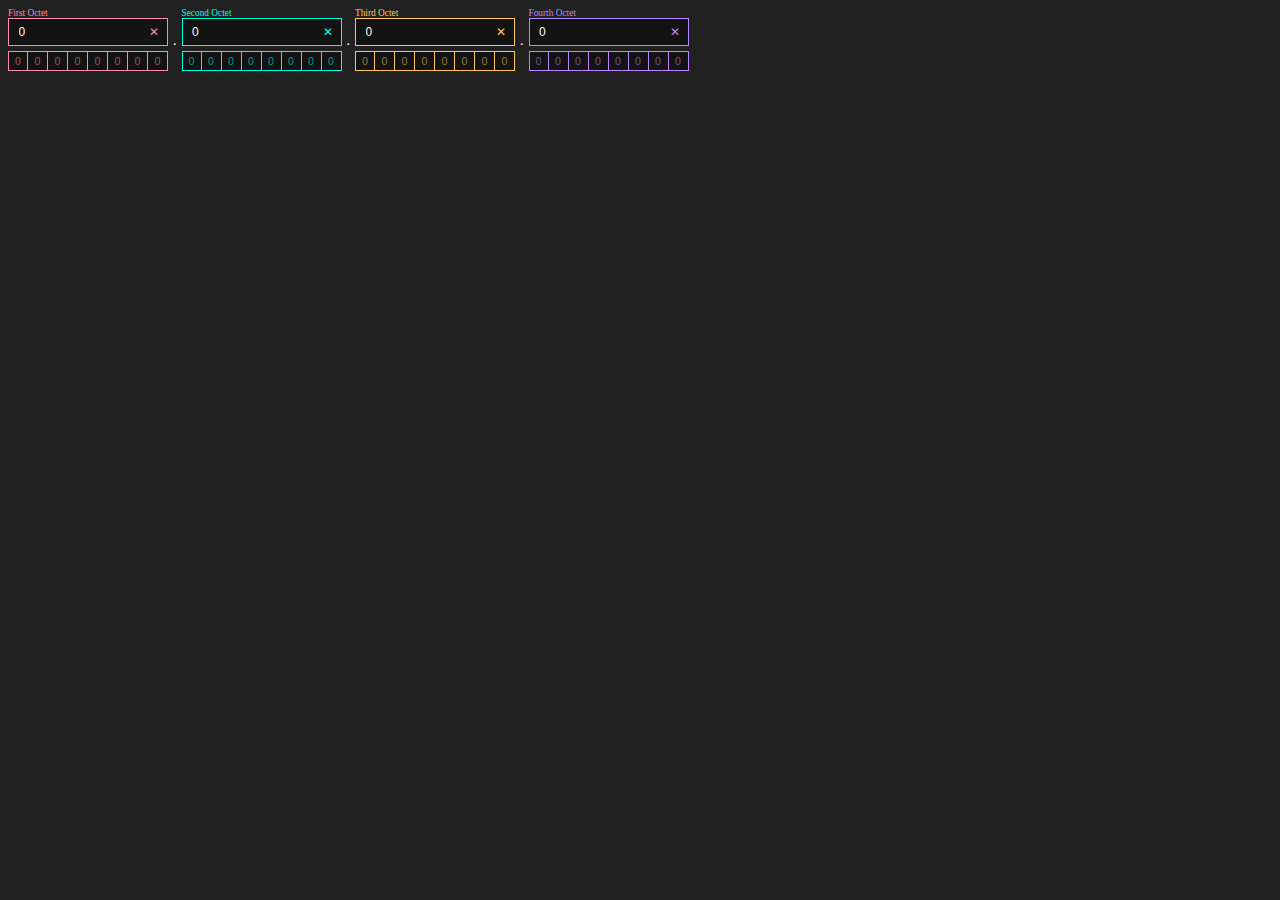
==== IP Input Form/index.html @ 1d9b191d "First commit of unfinished fun stuff" ====
<!DOCTYPE html>
<html>
<head>
    <title>Bit Toggler</title>
    <link rel="stylesheet" type="text/css" href="styles.css">
</head>
<body>
    <div class="ip-input-container">
    <!-- First Octet -->
    <div class="octet-container octet-1">
        <div class="octet-header">First Octet</div>
        <div class="octet-textbox">
            <input type="text" id="octet1" class="octet-input-field" value="0">
            <span class="clear-button" id="clear-octet1">&#x2715;</span>
          </div>
        <div class="octet octet-1">
            <button class="bit" id="bit7">0</button>
            <button class="bit" id="bit6">0</button>
            <button class="bit" id="bit5">0</button>
            <button class="bit" id="bit4">0</button>
            <button class="bit" id="bit3">0</button>
            <button class="bit" id="bit2">0</button>
            <button class="bit" id="bit1">0</button>
            <button class="bit" id="bit0">0</button>
        </div>
    </div>

    <div class="dot-div">.</div>

    <!-- Second Octet -->
    <div class="octet-container octet-2">
        <div class="octet-header">Second Octet</div>
        <div class="octet-textbox">
            <input type="text" id="octet2" class="octet-input-field" value="0">
            <span class="clear-button" id="clear-octet2">&#x2715;</span>
          </div>
        <div class="octet octet-2">
            <button class="bit" id="bit15">0</button>
            <button class="bit" id="bit14">0</button>
            <button class="bit" id="bit13">0</button>
            <button class="bit" id="bit12">0</button>
            <button class="bit" id="bit11">0</button>
            <button class="bit" id="bit10">0</button>
            <button class="bit" id="bit9">0</button>
            <button class="bit" id="bit8">0</button>
        </div>
    </div>

    <div class="dot-div">.</div>

    <!-- Third Octet -->
    <div class="octet-container octet-3">
        <div class="octet-header">Third Octet</div>
        <div class="octet-textbox">
            <input type="text" id="octet3" class="octet-input-field" value="0">
            <span class="clear-button" id="clear-octet3">&#x2715;</span>
          </div>
        <div class="octet octet-3">
            <button class="bit" id="bit23">0</button>
            <button class="bit" id="bit22">0</button>
            <button class="bit" id="bit21">0</button>
            <button class="bit" id="bit20">0</button>
            <button class="bit" id="bit19">0</button>
            <button class="bit" id="bit18">0</button>
            <button class="bit" id="bit17">0</button>
            <button class="bit" id="bit16">0</button>
        </div>
    </div>

    <div class="dot-div">.</div>

    <!-- Fourth Octet -->
    <div class="octet-container octet-4">
        <div class="octet-header">Fourth Octet</div>
        <div class="octet-textbox">
            <input type="text" id="octet4" class="octet-input-field" value="0">
            <span class="clear-button" id="clear-octet4">&#x2715;</span>
          </div>
        <div class="octet octet-4">
            <button class="bit" id="bit31">0</button>
            <button class="bit" id="bit30">0</button>
            <button class="bit" id="bit29">0</button>
            <button class="bit" id="bit28">0</button>
            <button class="bit" id="bit27">0</button>
            <button class="bit" id="bit26">0</button>
            <button class="bit" id="bit25">0</button>
            <button class="bit" id="bit24">0</button>
        </div>
    </div>
</div>

    <script src="script.js"></script>
</body>
</html>
---- IP Input Form/styles.css ----
:root {
    --pink-on-color: #FF89B2;
    --pink-off-color: #99556F;

    --purple-on-color: #BD86FF;
    --purple-off-color: #6F5299;

    --blue-on-color: #00FFE0;
    --blue-off-color: #009983;

    --yellow-on-color: #FFC655;
    --yellow-off-color: #997733;

    --green-on-color: #00FF93;
    --green-off-color: #009953;

    --background-color: #212121;
    --darker-accent-color: #131313;
    --lighter-accent-color: #383838;
    --lightest-accent-color: #A5A5A5;
    --text-color: #FFFFFF;
  }

.ip-input-container {
    display: flex;
    gap: 5px;
}

.dot-div {
    display: flex;
    font-family: "Trebuchet MS";
    font-size: 14px;
    color: var(--text-color);
    align-content: center;
    text-align: center;
    line-height: 65px;
}

/* Style for octet containers */
.octet-container {
    text-align: center;
    margin-bottom: 15px; /* Add margin for spacing between octet containers */
    display: flex;
    flex-direction: column;
    font-family: "Trebuchet MS";
    color: transparent;
    outline-color: transparent;
}

.octet-header {
    color: inherit;
    text-align: left;
    font-size: 7pt;
}

/* Style for text boxes */
.octet-textbox {
    width: 148px;
    padding: 5px;
    font-size: 12px;
    background-color: #131313;
    color: inherit;
    border-color: inherit;
    border-style: solid;
    border-width: 1px;
    outline:0;
    margin-bottom: 5px; /* Add margin between the octet text box and bit buttons */
    position: relative;
}

.octet-textbox:hover {
    box-shadow: inset 0 0 0 1.5px;
}

.octet-input-field {
    width: 85%;
    background-color: inherit;
    border: none;
    outline: 0;
    font-size: inherit;
    color: var(--text-color);
  }
  
  
.octet-clear-button {
    position: absolute;
    top: 50%;
    right: 5px;
    transform: translateY(-50%);
    cursor: pointer;
  }

/* Style octets and bits */
.octet {
    display: inline-block;
    margin-right: 0px;
    text-align: center;
    background-color: var(--darker-accent-color)
}

.octet .bit {
    float: left;
    background-color: inherit;
    color: inherit;
    border-color: inherit;
    border-style: solid;
    border-width: 1px;
    width: 20px;
    height: 20px;
    margin: 0;
    padding: 0px;
    line-height: 0px;
    font-size: 8pt;
    cursor: pointer;
    transition: background-color 0.3s, color 0.3s; /* Smooth transition for background and text color */
}

.octet .bit:not(:first-child) {
    border-left: none; /* Prevent double borders */
}

/* Style for toggled-on buttons */
.octet .bit.active {
    color: #FFFFFF; /* Text color for bit button on state */
}

.octet.octet-1 {
    color: var(--pink-off-color);
    border-color: inherit;
}

.octet.octet-1 .bit:hover {
    background-color: var(--pink-on-color);
    color: var(--darker-accent-color);
  }

.octet-container.octet-1 {
    color: var(--pink-on-color); 
    border-color: var(--pink-on-color); 
    box-shadow: inset 0 0 0 0px var(--pink-on-color);
}

.octet.octet-2 {
    color: var(--blue-off-color);
    border-color: inherit;
}

.octet.octet-2 .bit:hover {
    background-color: var(--blue-on-color);
    color: var(--darker-accent-color);
  }

.octet-container.octet-2 {
    color: var(--blue-on-color);
    border-color: var(--blue-on-color);
    box-shadow: inset 0 0 0 0px var(--blue-on-color);
}

.octet.octet-3 {
    color: var(--yellow-off-color);
    border-color: inherit;
}

.octet.octet-3 .bit:hover {
    background-color: var(--yellow-on-color);
    color: var(--darker-accent-color);
  }

.octet-container.octet-3 {
    color: var(--yellow-on-color);
    border-color: var(--yellow-on-color);
    box-shadow: inset 0 0 0 0px var(--yellow-on-color);
}

.octet.octet-4 {
    color: var(--purple-off-color);
    border-color: inherit;
}

.octet.octet-4 .bit:hover {
    background-color: var(--purple-on-color);
    color: var(--darker-accent-color);
  }

.octet-container.octet-4 {
    color: var(--purple-on-color);
    border-color: var(--purple-on-color);
    box-shadow: inset 0 0 0 0px var(--purple-on-color);
}

body {
    background-color: var(--background-color);
}

/* Chrome, Safari, Edge, Opera */
input::-webkit-outer-spin-button,
input::-webkit-inner-spin-button {
  -webkit-appearance: none;
  margin: 0;
}

/* Firefox */
input[type=number] {
  -moz-appearance: textfield;
}
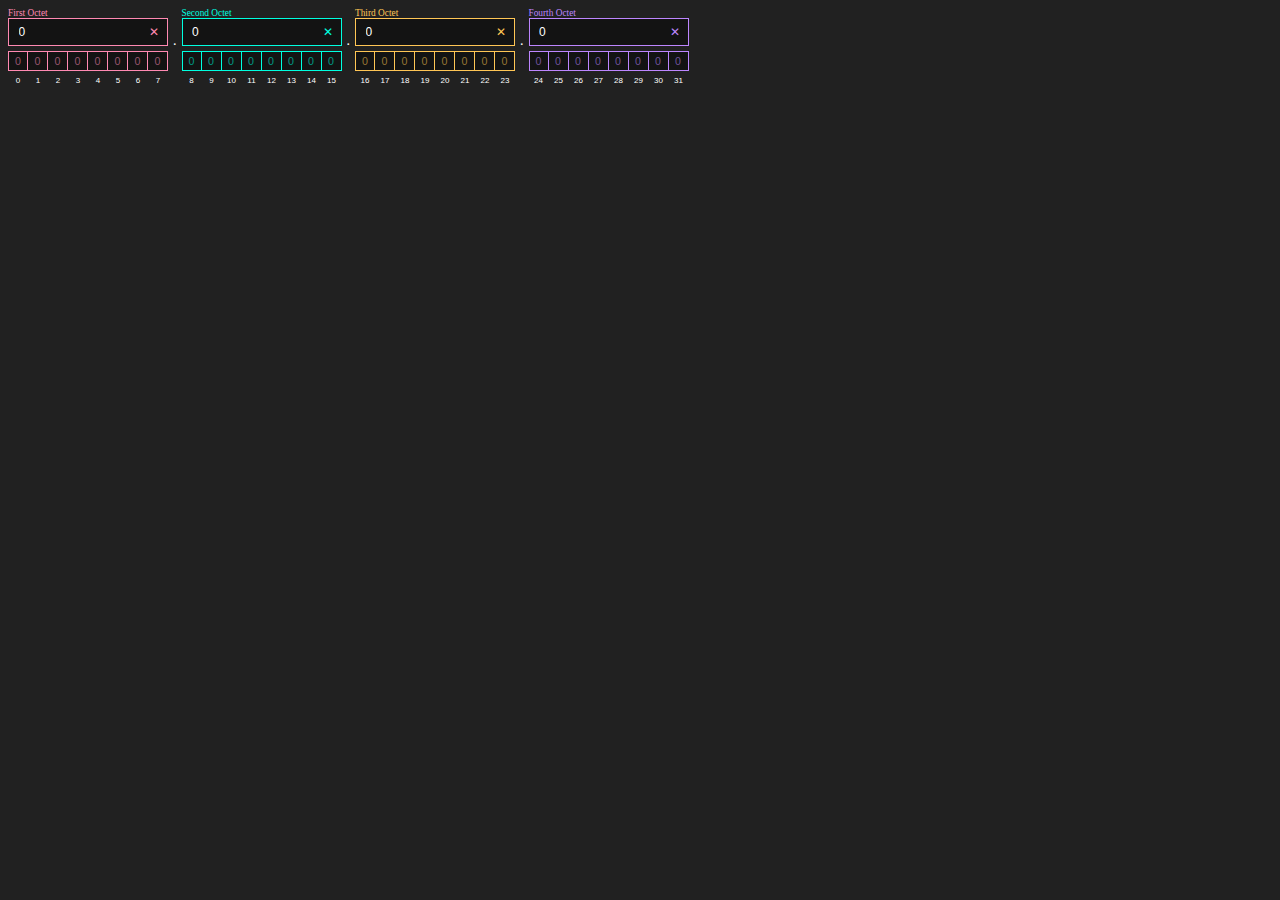
==== commit 3fa2b633: "Added bit index labels" ====
--- a/IP Input Form/index.html
+++ b/IP Input Form/index.html
@@ -14,14 +14,25 @@
             <span class="clear-button" id="clear-octet1">&#x2715;</span>
           </div>
         <div class="octet octet-1">
-            <button class="bit" id="bit7">0</button>
-            <button class="bit" id="bit6">0</button>
-            <button class="bit" id="bit5">0</button>
-            <button class="bit" id="bit4">0</button>
-            <button class="bit" id="bit3">0</button>
-            <button class="bit" id="bit2">0</button>
-            <button class="bit" id="bit1">0</button>
-            <button class="bit" id="bit0">0</button>
+            <button class="bit" id="bit7" title="128">0</button>
+            <button class="bit" id="bit6" title="64">0</button>
+            <button class="bit" id="bit5" title="32">0</button>
+            <button class="bit" id="bit4" title="16">0</button>
+            <button class="bit" id="bit3" title="8">0</button>
+            <button class="bit" id="bit2" title="4">0</button>
+            <button class="bit" id="bit1" title="2">0</button>
+            <button class="bit" id="bit0" title="1">0</button>
+        </div>
+
+        <div class="octet">
+            <button class="bitlabel">0</button>
+            <button class="bitlabel">1</button>
+            <button class="bitlabel">2</button>
+            <button class="bitlabel">3</button>
+            <button class="bitlabel">4</button>
+            <button class="bitlabel">5</button>
+            <button class="bitlabel">6</button>
+            <button class="bitlabel">7</button>
         </div>
     </div>
 
@@ -35,14 +46,25 @@
             <span class="clear-button" id="clear-octet2">&#x2715;</span>
           </div>
         <div class="octet octet-2">
-            <button class="bit" id="bit15">0</button>
-            <button class="bit" id="bit14">0</button>
-            <button class="bit" id="bit13">0</button>
-            <button class="bit" id="bit12">0</button>
-            <button class="bit" id="bit11">0</button>
-            <button class="bit" id="bit10">0</button>
-            <button class="bit" id="bit9">0</button>
-            <button class="bit" id="bit8">0</button>
+            <button class="bit" id="bit15" title="128">0</button>
+            <button class="bit" id="bit14" title="64">0</button>
+            <button class="bit" id="bit13" title="32">0</button>
+            <button class="bit" id="bit12" title="16">0</button>
+            <button class="bit" id="bit11" title="8">0</button>
+            <button class="bit" id="bit10" title="4">0</button>
+            <button class="bit" id="bit9" title="2">0</button>
+            <button class="bit" id="bit8" title="1">0</button>
+        </div>
+
+        <div class="octet">
+            <button class="bitlabel">8</button>
+            <button class="bitlabel">9</button>
+            <button class="bitlabel">10</button>
+            <button class="bitlabel">11</button>
+            <button class="bitlabel">12</button>
+            <button class="bitlabel">13</button>
+            <button class="bitlabel">14</button>
+            <button class="bitlabel">15</button>
         </div>
     </div>
 
@@ -56,14 +78,25 @@
             <span class="clear-button" id="clear-octet3">&#x2715;</span>
           </div>
         <div class="octet octet-3">
-            <button class="bit" id="bit23">0</button>
-            <button class="bit" id="bit22">0</button>
-            <button class="bit" id="bit21">0</button>
-            <button class="bit" id="bit20">0</button>
-            <button class="bit" id="bit19">0</button>
-            <button class="bit" id="bit18">0</button>
-            <button class="bit" id="bit17">0</button>
-            <button class="bit" id="bit16">0</button>
+            <button class="bit" id="bit23" title="128">0</button>
+            <button class="bit" id="bit22" title="64">0</button>
+            <button class="bit" id="bit21" title="32">0</button>
+            <button class="bit" id="bit20" title="16">0</button>
+            <button class="bit" id="bit19" title="8">0</button>
+            <button class="bit" id="bit18" title="4">0</button>
+            <button class="bit" id="bit17" title="2">0</button>
+            <button class="bit" id="bit16" title="1">0</button>
+        </div>
+
+        <div class="octet">
+            <button class="bitlabel">16</button>
+            <button class="bitlabel">17</button>
+            <button class="bitlabel">18</button>
+            <button class="bitlabel">19</button>
+            <button class="bitlabel">20</button>
+            <button class="bitlabel">21</button>
+            <button class="bitlabel">22</button>
+            <button class="bitlabel">23</button>
         </div>
     </div>
 
@@ -77,14 +110,25 @@
             <span class="clear-button" id="clear-octet4">&#x2715;</span>
           </div>
         <div class="octet octet-4">
-            <button class="bit" id="bit31">0</button>
-            <button class="bit" id="bit30">0</button>
-            <button class="bit" id="bit29">0</button>
-            <button class="bit" id="bit28">0</button>
-            <button class="bit" id="bit27">0</button>
-            <button class="bit" id="bit26">0</button>
-            <button class="bit" id="bit25">0</button>
-            <button class="bit" id="bit24">0</button>
+            <button class="bit" id="bit31" title="128">0</button>
+            <button class="bit" id="bit30" title="64">0</button>
+            <button class="bit" id="bit29" title="32">0</button>
+            <button class="bit" id="bit28" title="16">0</button>
+            <button class="bit" id="bit27" title="8">0</button>
+            <button class="bit" id="bit26" title="4">0</button>
+            <button class="bit" id="bit25" title="2">0</button>
+            <button class="bit" id="bit24" title="1">0</button>
+        </div>
+
+        <div class="octet">
+            <button class="bitlabel">24</button>
+            <button class="bitlabel">25</button>
+            <button class="bitlabel">26</button>
+            <button class="bitlabel">27</button>
+            <button class="bitlabel">28</button>
+            <button class="bitlabel">29</button>
+            <button class="bitlabel">30</button>
+            <button class="bitlabel">31</button>
         </div>
     </div>
 </div>
--- a/IP Input Form/styles.css
+++ b/IP Input Form/styles.css
@@ -124,6 +124,21 @@
     color: #FFFFFF; /* Text color for bit button on state */
 }
 
+.octet .bitlabel {
+    float: left;
+    background-color: var(--background-color);
+    color: #FFFFFF;
+    border-color: var(--background-color);
+    border-style: solid;
+    border-width: 1px;
+    width: 20px;
+    height: 20px;
+    margin: 0;
+    padding: 0px;
+    line-height: 0px;
+    font-size: 6pt;
+}
+
 .octet.octet-1 {
     color: var(--pink-off-color);
     border-color: inherit;
